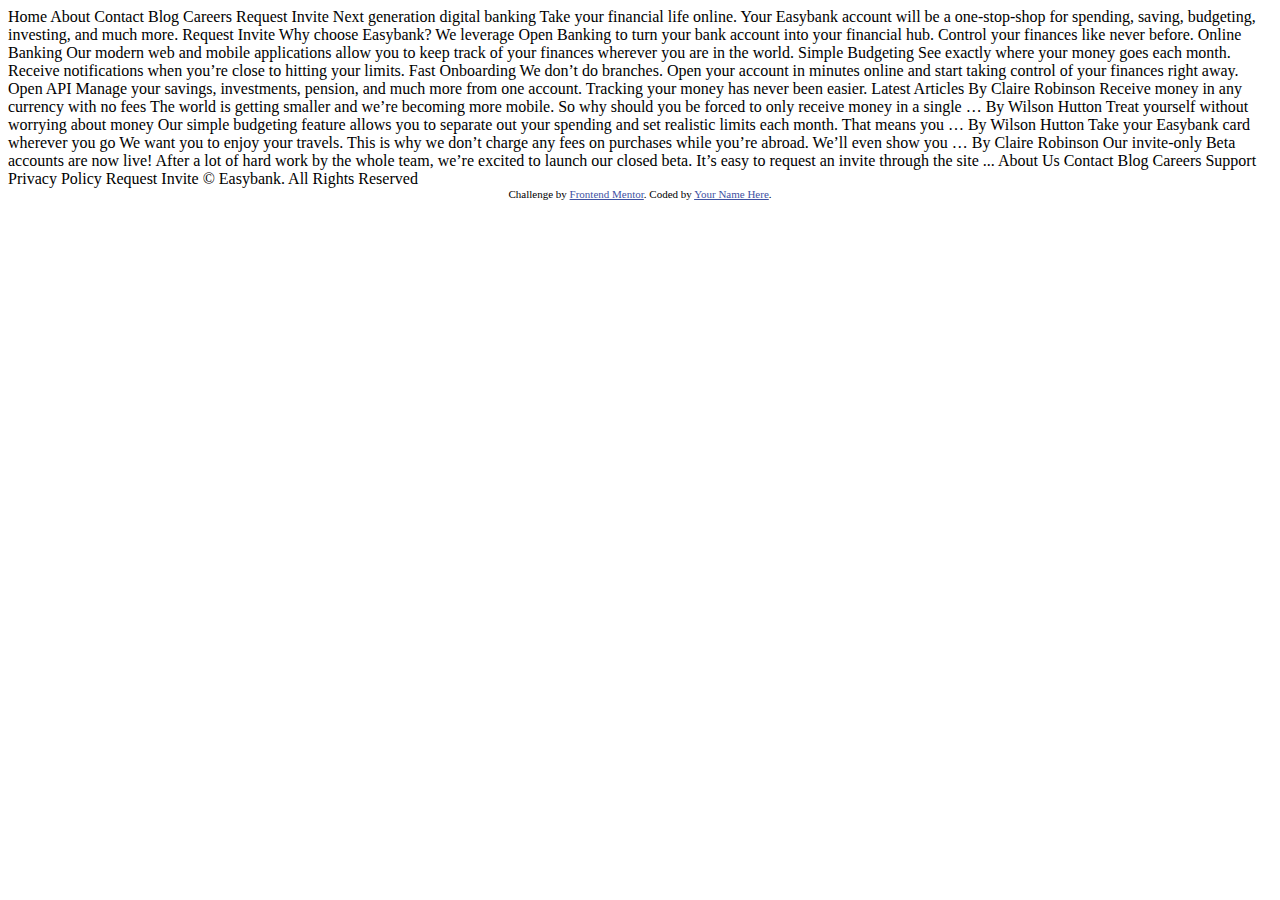
==== fem-easybank-landing/index.html @ af989ed2 "first commit sass-projects" ====
<!DOCTYPE html>
<html lang="en">
<head>
  <meta charset="UTF-8">
  <meta name="viewport" content="width=device-width, initial-scale=1.0"> <!-- displays site properly based on user's device -->

  <link rel="icon" type="image/png" sizes="32x32" href="./images/favicon-32x32.png">
  
  <title>Frontend Mentor | Easybank landing page</title>

  <!-- Feel free to remove these styles or customise in your own stylesheet 👍 -->
  <style>
    .attribution { font-size: 11px; text-align: center; }
    .attribution a { color: hsl(228, 45%, 44%); }
  </style>
</head>
<body>

  Home
  About
  Contact
  Blog
  Careers

  Request Invite



  Next generation digital banking

  Take your financial life online. Your Easybank account will be a one-stop-shop 
  for spending, saving, budgeting, investing, and much more.

  Request Invite



  Why choose Easybank?

  We leverage Open Banking to turn your bank account into your financial hub. Control 
  your finances like never before.

  Online Banking
  Our modern web and mobile applications allow you to keep track of your finances 
  wherever you are in the world.

  Simple Budgeting
  See exactly where your money goes each month. Receive notifications when you’re 
  close to hitting your limits.

  Fast Onboarding
  We don’t do branches. Open your account in minutes online and start taking control 
  of your finances right away.

  Open API
  Manage your savings, investments, pension, and much more from one account. Tracking 
  your money has never been easier.

  

  Latest Articles

  By Claire Robinson
  Receive money in any currency with no fees
  The world is getting smaller and we’re becoming more mobile. So why should you be 
  forced to only receive money in a single …

  By Wilson Hutton
  Treat yourself without worrying about money
  Our simple budgeting feature allows you to separate out your spending and set 
  realistic limits each month. That means you …

  By Wilson Hutton
  Take your Easybank card wherever you go
  We want you to enjoy your travels. This is why we don’t charge any fees on purchases 
  while you’re abroad. We’ll even show you …

  By Claire Robinson
  Our invite-only Beta accounts are now live!
  After a lot of hard work by the whole team, we’re excited to launch our closed beta. 
  It’s easy to request an invite through the site ...

  

  About Us
  Contact
  Blog
  Careers
  Support
  Privacy Policy

  Request Invite

  © Easybank. All Rights Reserved
  
  <div class="attribution">
    Challenge by <a href="https://www.frontendmentor.io?ref=challenge" target="_blank">Frontend Mentor</a>. 
    Coded by <a href="#">Your Name Here</a>.
  </div>
</body>
</html>
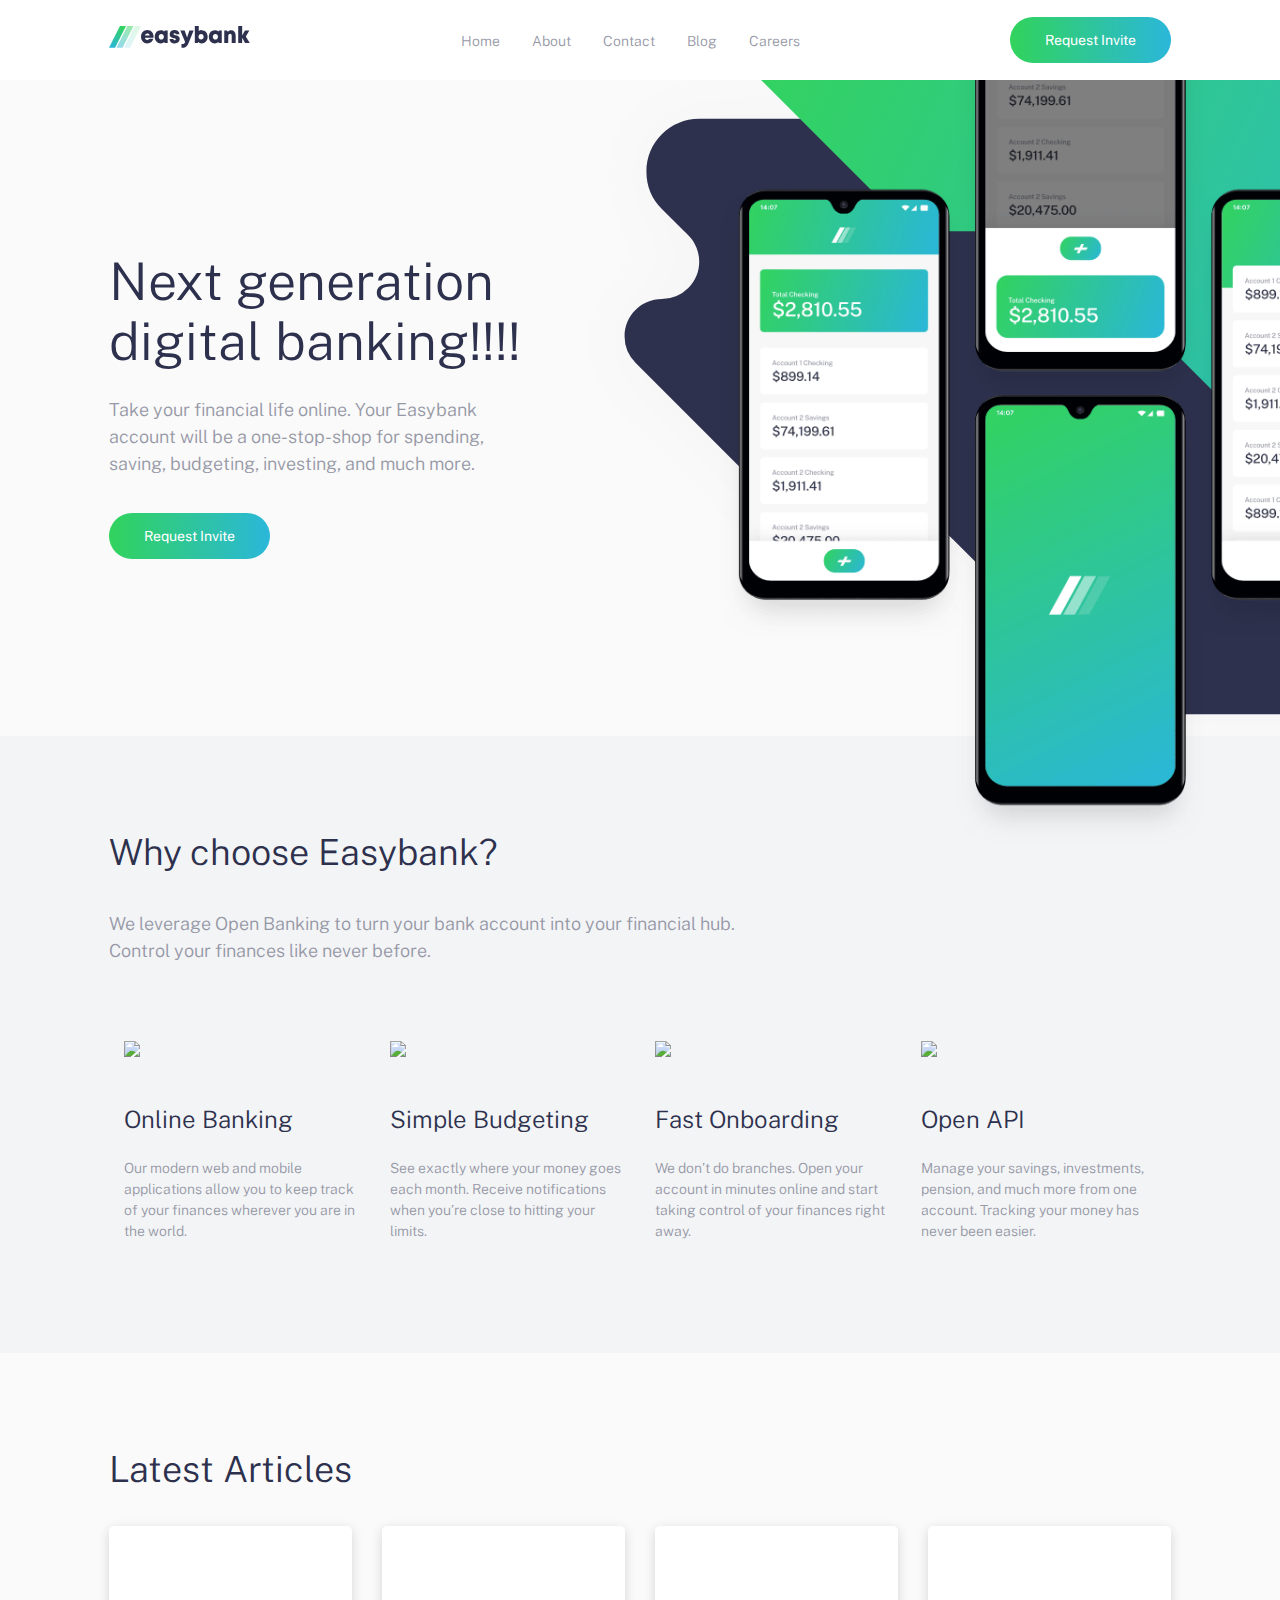
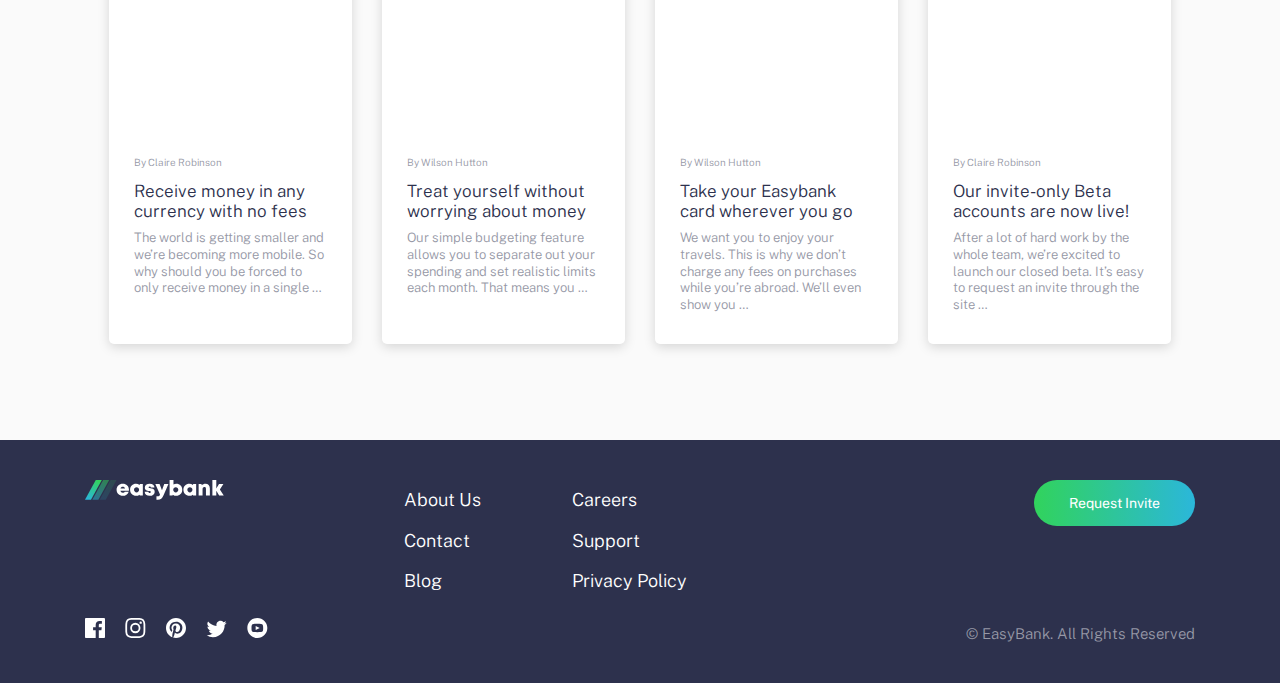
==== commit 3ac5fb70: "Add existing file" ====
--- a/fem-easybank-landing/index.html
+++ b/fem-easybank-landing/index.html
@@ -1,101 +1,248 @@
 <!DOCTYPE html>
 <html lang="en">
-<head>
-  <meta charset="UTF-8">
-  <meta name="viewport" content="width=device-width, initial-scale=1.0"> <!-- displays site properly based on user's device -->
-
-  <link rel="icon" type="image/png" sizes="32x32" href="./images/favicon-32x32.png">
-  
-  <title>Frontend Mentor | Easybank landing page</title>
-
-  <!-- Feel free to remove these styles or customise in your own stylesheet 👍 -->
-  <style>
-    .attribution { font-size: 11px; text-align: center; }
-    .attribution a { color: hsl(228, 45%, 44%); }
-  </style>
-</head>
-<body>
-
-  Home
-  About
-  Contact
-  Blog
-  Careers
-
-  Request Invite
-
-
-
-  Next generation digital banking
-
-  Take your financial life online. Your Easybank account will be a one-stop-shop 
-  for spending, saving, budgeting, investing, and much more.
-
-  Request Invite
-
-
-
-  Why choose Easybank?
-
-  We leverage Open Banking to turn your bank account into your financial hub. Control 
-  your finances like never before.
-
-  Online Banking
-  Our modern web and mobile applications allow you to keep track of your finances 
-  wherever you are in the world.
-
-  Simple Budgeting
-  See exactly where your money goes each month. Receive notifications when you’re 
-  close to hitting your limits.
-
-  Fast Onboarding
-  We don’t do branches. Open your account in minutes online and start taking control 
-  of your finances right away.
-
-  Open API
-  Manage your savings, investments, pension, and much more from one account. Tracking 
-  your money has never been easier.
-
-  
-
-  Latest Articles
-
-  By Claire Robinson
-  Receive money in any currency with no fees
-  The world is getting smaller and we’re becoming more mobile. So why should you be 
-  forced to only receive money in a single …
-
-  By Wilson Hutton
-  Treat yourself without worrying about money
-  Our simple budgeting feature allows you to separate out your spending and set 
-  realistic limits each month. That means you …
-
-  By Wilson Hutton
-  Take your Easybank card wherever you go
-  We want you to enjoy your travels. This is why we don’t charge any fees on purchases 
-  while you’re abroad. We’ll even show you …
-
-  By Claire Robinson
-  Our invite-only Beta accounts are now live!
-  After a lot of hard work by the whole team, we’re excited to launch our closed beta. 
-  It’s easy to request an invite through the site ...
-
-  
-
-  About Us
-  Contact
-  Blog
-  Careers
-  Support
-  Privacy Policy
-
-  Request Invite
-
-  © Easybank. All Rights Reserved
-  
-  <div class="attribution">
-    Challenge by <a href="https://www.frontendmentor.io?ref=challenge" target="_blank">Frontend Mentor</a>. 
-    Coded by <a href="#">Your Name Here</a>.
-  </div>
-</body>
-</html>+  <head>
+    <meta charset="UTF-8" />
+    <meta name="viewport" content="width=device-width, initial-scale=1.0" />
+    <!-- displays site properly based on user's device -->
+
+    <link
+      rel="icon"
+      type="image/png"
+      sizes="32x32"
+      href="./images/favicon-32x32.png"
+    />
+    <link
+      href="https://fonts.googleapis.com/css2?family=Public+Sans:wght@300;400&display=swap"
+      rel="stylesheet"
+    />
+    <link rel="stylesheet" href="app/scss/style.css" />
+
+    <title>Frontend Mentor | Easybank landing page</title>
+  </head>
+  <body>
+    <header class="header">
+      <div class="overlay has-fade"></div>
+
+      <nav class="container container--pall flex flex-jc-sb flex-ai-c">
+        <a href="/" class="header__logo">
+          <img src="images/logo.svg" alt="Easybank" />
+        </a>
+
+        <a id="btnHamburger" href="#" class="header__toggle hide-for-desktop">
+          <span></span>
+          <span></span>
+          <span></span>
+        </a>
+
+        <div class="header__links hide-for-mobile">
+          <a href="#">Home</a><a href="#">About</a><a href="#">Contact</a
+          ><a href="#">Blog</a><a href="#">Careers</a>
+        </div>
+
+        <a href="#" class="button header__cta hide-for-mobile"
+          >Request Invite</a
+>
+      </nav>
+
+      <div class="header__menu has-fade">
+        <a href="">Home</a>
+        <a href="">About</a>
+        <a href="">Contact</a>
+        <a href="">Blog</a>
+        <a href="">Careers</a>
+      </div>
+    </header>
+
+    <section class="hero">
+      <div class="container">
+        <div class="hero__image"></div>
+
+        <div class="hero__text container--pall">
+          <h1>Next generation digital banking!!!!</h1>
+          <p>
+            Take your financial life online. Your Easybank account will be a
+            one-stop-shop for spending, saving, budgeting, investing, and much
+            more.
+          </p>
+          <a href="#" class="button hero__cta">Request Invite</a>
+        </div>
+      </div>
+    </section>
+
+    <section class="feature">
+      <div class="feature__content container container--pall">
+        <div class="feature__intro">
+          <h2>Why choose Easybank?</h2>
+          <p>
+            We leverage Open Banking to turn your bank account into your
+            financial hub. Control your finances like never before.
+          </p>
+        </div>
+
+        <div class="feature__grid">
+          <div class="feature__item">
+            <div class="feature__icon">
+              <img src="/images/icon-online.svg" />
+            </div>
+            <div class="feature__title">Online Banking</div>
+            <div class="feature__description">
+              Our modern web and mobile applications allow you to keep track of
+              your finances wherever you are in the world.
+            </div>
+          </div>
+
+          <div class="feature__item">
+            <div class="feature__icon">
+              <img src="/images/icon-budgeting.svg" />
+            </div>
+            <div class="feature__title">Simple Budgeting</div>
+            <div class="feature__description">
+              See exactly where your money goes each month. Receive
+              notifications when you’re close to hitting your limits.
+            </div>
+          </div>
+
+          <div class="feature__item">
+            <div class="feature__icon">
+              <img src="/images/icon-onboarding.svg" />
+            </div>
+            <div class="feature__title">Fast Onboarding</div>
+            <div class="feature__description">
+              We don’t do branches. Open your account in minutes online and
+              start taking control of your finances right away.
+            </div>
+          </div>
+
+          <div class="feature__item">
+            <div class="feature__icon"><img src="/images/icon-api.svg" /></div>
+            <div class="feature__title">Open API</div>
+            <div class="feature__description">
+              Manage your savings, investments, pension, and much more from one
+              account. Tracking your money has never been easier.
+            </div>
+          </div>
+        </div>
+      </div>
+    </section>
+
+    <section class="articles">
+      <div class="article__content container container--pall">
+        <h2>Latest Articles</h2>
+
+        <div class="article__grid">
+          <a href="#" class="article__item">
+            <div
+              class="article__image"
+              style="background-image: url('/images/image-currency.jpg')"
+            ></div>
+            <div class="article__text">
+              <div class="article__author">By Claire Robinson</div>
+              <div class="article__title">
+                Receive money in any currency with no fees
+              </div>
+              <div class="article__description">
+                The world is getting smaller and we’re becoming more mobile. So
+                why should you be forced to only receive money in a single …
+              </div>
+            </div>
+          </a>
+
+          <a href="#" class="article__item">
+            <div
+              class="article__image"
+              style="background-image: url('/images/image-restaurant.jpg')"
+            ></div>
+            <div class="article__text">
+              <div class="article__author">By Wilson Hutton</div>
+              <div class="article__title">
+                Treat yourself without worrying about money
+              </div>
+              <div class="article__description">
+                Our simple budgeting feature allows you to separate out your
+                spending and set realistic limits each month. That means you …
+              </div>
+            </div>
+          </a>
+
+          <a href="#" class="article__item">
+            <div
+              class="article__image"
+              style="background-image: url('/images/image-plane.jpg')"
+            ></div>
+            <div class="article__text">
+              <div class="article__author">By Wilson Hutton</div>
+              <div class="article__title">
+                Take your Easybank card wherever you go
+              </div>
+              <div class="article__description">
+                We want you to enjoy your travels. This is why we don’t charge
+                any fees on purchases while you’re abroad. We’ll even show you …
+              </div>
+            </div>
+          </a>
+
+          <a href="#" class="article__item">
+            <div
+              class="article__image"
+              style="background-image: url('/images/image-confetti.jpg')"
+            ></div>
+            <div class="article__text">
+              <div class="article__author">By Claire Robinson</div>
+              <div class="article__title">
+                Our invite-only Beta accounts are now live!
+              </div>
+              <div class="article__description">
+                After a lot of hard work by the whole team, we’re excited to
+                launch our closed beta. It’s easy to request an invite through
+                the site …
+              </div>
+            </div>
+          </a>
+        </div>
+      </div>
+    </section>
+    <!--FOOTER-->
+    <footer class="footer">
+      <div class="container">
+        <div class="footer__logo">
+          <img src="images/logo-dark.svg" alt="">
+        </div>
+        <div class="footer__social">
+          <a href="#">
+            <svg xmlns="http://www.w3.org/2000/svg" width="20" height="20"><path fill="#FFF" d="M18.896 0H1.104C.494 0 0 .494 0 1.104v17.793C0 19.506.494 20 1.104 20h9.58v-7.745H8.076V9.237h2.606V7.01c0-2.583 1.578-3.99 3.883-3.99 1.104 0 2.052.082 2.329.119v2.7h-1.598c-1.254 0-1.496.597-1.496 1.47v1.928h2.989l-.39 3.018h-2.6V20h5.098c.608 0 1.102-.494 1.102-1.104V1.104C20 .494 19.506 0 18.896 0z"/></svg>
+          </a>
+          <a href="#">
+            <svg xmlns="http://www.w3.org/2000/svg" width="21" height="20"><path fill="#FFF" d="M10.333 1.802c2.67 0 2.987.01 4.042.059 2.71.123 3.976 1.409 4.1 4.099.048 1.054.057 1.37.057 4.04 0 2.672-.01 2.988-.058 4.042-.124 2.687-1.386 3.975-4.099 4.099-1.055.048-1.37.058-4.042.058-2.67 0-2.986-.01-4.04-.058-2.717-.124-3.976-1.416-4.1-4.1-.048-1.054-.058-1.37-.058-4.041 0-2.67.01-2.986.058-4.04.124-2.69 1.387-3.977 4.1-4.1 1.054-.048 1.37-.058 4.04-.058zm0-1.802C7.618 0 7.278.012 6.211.06 2.579.227.56 2.242.394 5.877.345 6.944.334 7.284.334 10s.011 3.057.06 4.123c.166 3.632 2.181 5.65 5.816 5.817 1.068.048 1.408.06 4.123.06 2.716 0 3.057-.012 4.124-.06 3.628-.167 5.651-2.182 5.816-5.817.049-1.066.06-1.407.06-4.123s-.011-3.056-.06-4.122C20.11 2.249 18.093.228 14.458.06 13.39.01 13.049 0 10.333 0zm0 4.865a5.135 5.135 0 100 10.27 5.135 5.135 0 000-10.27zm0 8.468a3.333 3.333 0 110-6.666 3.333 3.333 0 010 6.666zm5.339-9.87a1.2 1.2 0 10-.001 2.4 1.2 1.2 0 000-2.4z"/></svg>          
+          </a>
+          <a href="#">
+            <svg xmlns="http://www.w3.org/2000/svg" width="20" height="20"><path fill="#FFF" d="M10 0C4.478 0 0 4.477 0 10c0 4.237 2.636 7.855 6.356 9.312-.088-.791-.167-2.005.035-2.868.182-.78 1.172-4.97 1.172-4.97s-.299-.6-.299-1.486c0-1.39.806-2.428 1.81-2.428.852 0 1.264.64 1.264 1.408 0 .858-.545 2.14-.828 3.33-.236.995.5 1.807 1.48 1.807 1.778 0 3.144-1.874 3.144-4.58 0-2.393-1.72-4.068-4.177-4.068-2.845 0-4.515 2.135-4.515 4.34 0 .859.331 1.781.745 2.281a.3.3 0 01.069.288l-.278 1.133c-.044.183-.145.223-.335.134-1.249-.581-2.03-2.407-2.03-3.874 0-3.154 2.292-6.052 6.608-6.052 3.469 0 6.165 2.473 6.165 5.776 0 3.447-2.173 6.22-5.19 6.22-1.013 0-1.965-.525-2.291-1.148l-.623 2.378c-.226.869-.835 1.958-1.244 2.621.937.29 1.931.446 2.962.446 5.522 0 10-4.477 10-10S15.522 0 10 0z"/></svg>          
+          </a>
+          <a href="#">
+            <svg xmlns="http://www.w3.org/2000/svg" width="21" height="18"><path fill="#FFF" d="M20.667 2.797a8.192 8.192 0 01-2.357.646 4.11 4.11 0 001.804-2.27 8.22 8.22 0 01-2.606.996A4.096 4.096 0 0014.513.873c-2.649 0-4.595 2.472-3.997 5.038a11.648 11.648 0 01-8.457-4.287 4.109 4.109 0 001.27 5.478A4.086 4.086 0 011.47 6.59c-.045 1.901 1.317 3.68 3.29 4.075a4.113 4.113 0 01-1.853.07 4.106 4.106 0 003.834 2.85 8.25 8.25 0 01-6.075 1.7 11.616 11.616 0 006.29 1.843c7.618 0 11.922-6.434 11.662-12.205a8.354 8.354 0 002.048-2.124z"/></svg>          
+          </a>
+          <a href="#">
+            <svg xmlns="http://www.w3.org/2000/svg" width="21" height="20"><path fill="#FFF" d="M10.333 0c-5.522 0-10 4.478-10 10 0 5.523 4.478 10 10 10 5.523 0 10-4.477 10-10 0-5.522-4.477-10-10-10zm3.701 14.077c-1.752.12-5.653.12-7.402 0C4.735 13.947 4.514 13.018 4.5 10c.014-3.024.237-3.947 2.132-4.077 1.749-.12 5.651-.12 7.402 0 1.898.13 2.118 1.059 2.133 4.077-.015 3.024-.238 3.947-2.133 4.077zM8.667 8.048l4.097 1.949-4.097 1.955V8.048z"/></svg>          </a>
+        </div>
+        <div class="footer__links col1">
+          <a href="#">About Us</a>
+          <a href="#">Contact</a>
+          <a href="#">Blog</a>
+        </div>
+        <div class="footer__links col2">
+          <a href="#">Careers</a>
+          <a href="#">Support</a>
+          <a href="#">Privacy Policy</a>
+        </div>
+        <div class="footer__cta">
+          <a href="#" class="button">Request Invite</a>
+        </div>
+        <div class="footer__copyright">
+          &copy; EasyBank. All Rights Reserved
+        </div>
+      </div>
+    </footer>
+
+
+    <script src="/app/js/script.js"></script>
+  </body>
+</html>
--- a/fem-easybank-landing/app/scss/style.css
+++ b/fem-easybank-landing/app/scss/style.css
@@ -0,0 +1,806 @@
+.has-fade {
+  visibility: hidden;
+}
+
+@-webkit-keyframes fade-in {
+  from {
+    visibility: hidden;
+    opacity: 0;
+  }
+  1% {
+    visibility: visible;
+    opacity: 0;
+  }
+  to {
+    visibility: visible;
+    opacity: 1;
+  }
+}
+
+@keyframes fade-in {
+  from {
+    visibility: hidden;
+    opacity: 0;
+  }
+  1% {
+    visibility: visible;
+    opacity: 0;
+  }
+  to {
+    visibility: visible;
+    opacity: 1;
+  }
+}
+
+.fade-in {
+  -webkit-animation: fade-in 200ms ease-in-out forwards;
+          animation: fade-in 200ms ease-in-out forwards;
+}
+
+@-webkit-keyframes fade-out {
+  from {
+    visibility: visible;
+    opacity: 1;
+  }
+  99% {
+    visibility: visible;
+    opacity: 0;
+  }
+  to {
+    visibility: hidden;
+    opacity: 0;
+  }
+}
+
+@keyframes fade-out {
+  from {
+    visibility: visible;
+    opacity: 1;
+  }
+  99% {
+    visibility: visible;
+    opacity: 0;
+  }
+  to {
+    visibility: hidden;
+    opacity: 0;
+  }
+}
+
+.fade-out {
+  -webkit-animation: fade-out 200ms ease-in-out forwards;
+          animation: fade-out 200ms ease-in-out forwards;
+}
+
+html {
+  font-size: 100%;
+  -webkit-box-sizing: border-box;
+          box-sizing: border-box;
+}
+
+*,
+*::before,
+*::after {
+  -webkit-box-sizing: inherit;
+          box-sizing: inherit;
+}
+
+body {
+  margin: 0;
+  padding: 0;
+  font-family: 'Public Sans', sans-serif;
+  font-size: 0.875rem;
+  font-weight: 300;
+  color: #9698a6;
+  line-height: 1.3;
+  overflow-x: hidden;
+}
+
+@media (min-width: 64em) {
+  body {
+    font-size: 1.125rem;
+  }
+}
+
+body.noscroll {
+  overflow: hidden;
+}
+
+h1,
+h2,
+h3 {
+  font-weight: 300;
+  line-height: 1.15;
+  color: #2d314d;
+  margin-top: 0px;
+}
+
+h1 {
+  font-size: 2.31rem;
+  margin-bottom: 1.5rem;
+}
+
+@media (min-width: 64em) {
+  h1 {
+    font-size: 3.25rem;
+  }
+}
+
+h2 {
+  font-size: 1.875rem;
+  margin-bottom: 1.5625rem;
+}
+
+@media (min-width: 64em) {
+  h2 {
+    font-size: 2.25rem;
+    margin-bottom: 2.25rem;
+  }
+}
+
+p {
+  line-height: 1.5;
+  margin-bottom: 2.25rem;
+}
+
+a,
+a:visited,
+a:hover {
+  text-decoration: none;
+}
+
+.container {
+  max-width: 69.375rem;
+  margin: 0 auto;
+}
+
+.container--pall {
+  padding-top: 4.375rem;
+  padding-right: 1.5rem;
+  padding-bottom: 4.375rem;
+  padding-left: 1.5rem;
+}
+
+@media (min-width: 64em) {
+  .container--pall {
+    padding-top: 6rem;
+    padding-bottom: 6rem;
+  }
+}
+
+.container--py {
+  padding-top: 4.375rem;
+  padding-bottom: 4.375rem;
+}
+
+@media (min-width: 64em) {
+  .container--py {
+    padding-top: 6rem;
+    padding-bottom: 6rem;
+  }
+}
+
+.container--px {
+  padding-right: 1.5rem;
+  padding-left: 1.5rem;
+}
+
+.container--pt {
+  padding-top: 4.375rem;
+}
+
+@media (min-width: 64em) {
+  .container--pt {
+    padding-top: 6rem;
+  }
+}
+
+.container--pr {
+  padding-right: 1.5rem;
+}
+
+.container--pb {
+  padding-bottom: 4.375rem;
+}
+
+@media (min-width: 64em) {
+  .container--pb {
+    padding-bottom: 6rem;
+  }
+}
+
+.container--pl {
+  padding-left: 1.5rem;
+}
+
+.flex {
+  display: -webkit-box;
+  display: -ms-flexbox;
+  display: flex;
+}
+
+.flex-jc-sb {
+  -webkit-box-pack: justify;
+      -ms-flex-pack: justify;
+          justify-content: space-between;
+}
+
+.flex-jc-c {
+  -webkit-box-pack: center;
+      -ms-flex-pack: center;
+          justify-content: center;
+}
+
+.flex-ai-c {
+  -webkit-box-align: center;
+      -ms-flex-align: center;
+          align-items: center;
+}
+
+button,
+.button {
+  position: relative;
+  display: inline-block;
+  padding: 0.875rem 2.1875rem;
+  background-image: -webkit-gradient(linear, left top, right top, from(#31d35c), to(#2bb7da));
+  background-image: linear-gradient(to right, #31d35c, #2bb7da);
+  border: 0;
+  border-radius: 50px;
+  cursor: pointer;
+  color: white;
+  font-weight: 400;
+  font-size: 0.875rem;
+  -webkit-transition: opacity 300ms ease-in-out;
+  transition: opacity 300ms ease-in-out;
+  overflow: hidden;
+}
+
+button::before,
+.button::before {
+  content: '';
+  position: absolute;
+  top: 0;
+  right: 0;
+  bottom: 0;
+  left: 0;
+  background-color: rgba(255, 255, 255, 0.25);
+  opacity: 0;
+  -webkit-transition: opacity 150ms ease-in-out;
+  transition: opacity 150ms ease-in-out;
+}
+
+button:hover::before,
+.button:hover::before {
+  opacity: 1;
+}
+
+@media (max-width: 63.9375em) {
+  .hide-for-mobile {
+    display: none;
+  }
+}
+
+@media (min-width: 64em) {
+  .hide-for-desktop {
+    display: none;
+  }
+}
+
+.header {
+  position: relative;
+  z-index: 1;
+}
+
+.header.open .header__toggle > span:first-child {
+  -webkit-transform: rotate(45deg);
+          transform: rotate(45deg);
+}
+
+.header.open .header__toggle > span:nth-child(2) {
+  opacity: 0;
+}
+
+.header.open .header__toggle > span:last-child {
+  -webkit-transform: rotate(-45deg);
+          transform: rotate(-45deg);
+}
+
+.header .overlay {
+  opacity: 0;
+  position: fixed;
+  top: 0px;
+  right: 0px;
+  bottom: 0px;
+  left: 0px;
+  background-image: -webkit-gradient(linear, left top, left bottom, from(#2d314d), to(transparent));
+  background-image: linear-gradient(#2d314d, transparent);
+}
+
+.header nav {
+  position: relative;
+  background-color: white;
+  padding-top: 1.0625rem;
+  padding-bottom: 1.0625rem;
+}
+
+.header__logo img {
+  width: 8.8125rem;
+  height: 1.375rem;
+}
+
+.header__toggle > span {
+  display: block;
+  width: 26px;
+  height: 2px;
+  background-color: #2d314d;
+  -webkit-transition: all 300ms ease-in-out;
+  transition: all 300ms ease-in-out;
+  -webkit-transform-origin: 3px 1px;
+          transform-origin: 3px 1px;
+}
+
+.header__toggle > span:not(:last-child) {
+  margin-bottom: 5px;
+}
+
+.header__menu {
+  position: absolute;
+  width: calc(100% - 3rem);
+  left: 50%;
+  -webkit-transform: translateX(-50%);
+          transform: translateX(-50%);
+  background: white;
+  margin-top: 1.5rem;
+  padding: 1.625rem;
+  border-radius: 5px;
+}
+
+.header__menu a {
+  display: block;
+  padding: 0.625rem;
+  color: #2d314d;
+  text-align: center;
+}
+
+.header__links a {
+  position: relative;
+  font-size: 0.875rem;
+  color: #9698a6;
+  -webkit-transition: color 300ms ease-in-out;
+  transition: color 300ms ease-in-out;
+}
+
+.header__links a:not(:last-child) {
+  margin-right: 32px;
+}
+
+.header__links a::before {
+  content: "";
+  display: block;
+  position: absolute;
+  height: 5px;
+  left: 0;
+  right: 0;
+  bottom: -30px;
+  background: -webkit-gradient(linear, left top, right top, from(#31d35c), to(#2bb7da));
+  background: linear-gradient(to right, #31d35c, #2bb7da);
+  opacity: 0;
+  -webkit-transition: opacity 300ms ease-in-out;
+  transition: opacity 300ms ease-in-out;
+}
+
+.header__links a:hover {
+  color: #2d314d;
+}
+
+.header__links a:hover::before {
+  opacity: 1;
+}
+
+.hero {
+  background-color: #fafafa;
+}
+
+@media (min-width: 64em) {
+  .hero .container {
+    display: -webkit-box;
+    display: -ms-flexbox;
+    display: flex;
+    -webkit-box-align: center;
+        -ms-flex-align: center;
+            align-items: center;
+  }
+}
+
+.hero__image {
+  position: relative;
+  background-image: url("../../images/bg-intro-mobile.svg");
+  background-size: cover;
+  background-repeat: no-repeat;
+  background-position: center center;
+  min-height: 17.5rem;
+}
+
+@media (min-width: 40em) {
+  .hero__image {
+    min-height: 25rem;
+    background-position: center 70%;
+  }
+}
+
+@media (min-width: 64em) {
+  .hero__image {
+    -webkit-box-flex: 3;
+        -ms-flex: 3;
+            flex: 3;
+    -webkit-box-ordinal-group: 3;
+        -ms-flex-order: 2;
+            order: 2;
+    height: 41rem;
+    background-image: none;
+  }
+}
+
+@media (min-width: 64em) {
+  .hero__image::before {
+    content: "";
+    position: absolute;
+    height: 100%;
+    background-image: url("../../images/bg-intro-desktop.svg");
+    background-repeat: no-repeat;
+    background-position: center bottom;
+    width: 150%;
+    background-size: 122%;
+    background-position: 0% 83%;
+  }
+}
+
+.hero__image::after {
+  content: "";
+  position: absolute;
+  width: 100%;
+  height: 100%;
+  background-image: url("../../images/image-mockups.png");
+  background-size: 93%;
+  background-repeat: no-repeat;
+  background-position: center bottom;
+}
+
+@media (min-width: 40em) {
+  .hero__image::after {
+    background-size: 52%;
+  }
+}
+
+@media (min-width: 64em) {
+  .hero__image::after {
+    width: 120%;
+    height: 122%;
+    background-size: 94%;
+    background-position: center 150%;
+    left: 22%;
+  }
+}
+
+.hero__text {
+  text-align: center;
+}
+
+@media (min-width: 64em) {
+  .hero__text {
+    -webkit-box-flex: 2;
+        -ms-flex: 2;
+            flex: 2;
+    -webkit-box-ordinal-group: 2;
+        -ms-flex-order: 1;
+            order: 1;
+    text-align: left;
+  }
+}
+
+.feature {
+  background-color: #f3f4f6;
+  text-align: center;
+}
+
+@media (min-width: 40em) {
+  .feature {
+    text-align: left;
+  }
+}
+
+.feature__intro {
+  margin-bottom: 3.75rem;
+}
+
+@media (min-width: 64em) {
+  .feature__intro {
+    width: 60%;
+  }
+}
+
+@media (min-width: 40em) {
+  .feature__grid {
+    display: -webkit-box;
+    display: -ms-flexbox;
+    display: flex;
+    -ms-flex-wrap: wrap;
+        flex-wrap: wrap;
+  }
+}
+
+.feature__item {
+  padding: 0.9375rem;
+}
+
+@media (min-width: 40em) {
+  .feature__item {
+    -webkit-box-flex: 0;
+        -ms-flex: 0 0 50%;
+            flex: 0 0 50%;
+  }
+}
+
+@media (min-width: 64em) {
+  .feature__item {
+    -webkit-box-flex: 1;
+        -ms-flex: 1;
+            flex: 1;
+  }
+}
+
+.feature__icon {
+  margin-bottom: 1.875rem;
+}
+
+@media (min-width: 64em) {
+  .feature__icon {
+    margin-bottom: 2.75rem;
+  }
+}
+
+.feature__title {
+  font-size: 1.25rem;
+  font-weight: 300;
+  line-height: 1.15;
+  color: #2d314d;
+  margin-bottom: 1rem;
+}
+
+@media (min-width: 64em) {
+  .feature__title {
+    font-size: 1.5rem;
+    margin-bottom: 1.5rem;
+  }
+}
+
+.feature__description {
+  font-size: 0.875rem;
+  line-height: 1.5;
+}
+
+.articles {
+  background-color: #fafafa;
+}
+
+.article__grid {
+  display: -ms-grid;
+  display: grid;
+  -ms-grid-columns: 1fr;
+      grid-template-columns: 1fr;
+  gap: 1.875rem;
+}
+
+@media (min-width: 40em) {
+  .article__grid {
+    -ms-grid-columns: (1fr)[2];
+        grid-template-columns: repeat(2, 1fr);
+  }
+}
+
+@media (min-width: 64em) {
+  .article__grid {
+    -ms-grid-columns: (1fr)[4];
+        grid-template-columns: repeat(4, 1fr);
+  }
+}
+
+.article__item {
+  border-radius: 0.3125rem;
+  overflow: hidden;
+  background-color: white;
+  -webkit-box-shadow: 0px 3px 12px rgba(0, 0, 0, 0.15);
+          box-shadow: 0px 3px 12px rgba(0, 0, 0, 0.15);
+  -webkit-transition: all 150ms ease-in-out;
+  transition: all 150ms ease-in-out;
+}
+
+.article__item:hover {
+  -webkit-transform: scale(1.05);
+          transform: scale(1.05);
+}
+
+.article__image {
+  height: 12.5rem;
+  background-size: cover;
+  background-repeat: no-repeat;
+  background-position: center center;
+}
+
+.article__text {
+  padding: 1.875rem 1.875rem 2.5rem 1.875rem;
+  color: #9698a6;
+}
+
+@media (min-width: 40em) {
+  .article__text {
+    padding: 1.875rem 1.5625rem;
+  }
+}
+
+.article__author {
+  font-size: 0.625rem;
+  margin-bottom: 0.75rem;
+}
+
+.article__title {
+  font-size: 1.0625rem;
+  line-height: 1.2;
+  color: #2d314d;
+  margin-bottom: 0.5rem;
+}
+
+.article__description {
+  font-size: 0.8125rem;
+}
+
+.footer {
+  background-color: #2d314d;
+  color: white;
+  padding: 2.5rem;
+  text-align: center;
+}
+
+@media (min-width: 64em) {
+  .footer .container {
+    display: -ms-grid;
+    display: grid;
+    -ms-grid-columns: 2fr 1fr 1fr 3fr;
+        grid-template-columns: 2fr 1fr 1fr 3fr;
+    -ms-grid-rows: 1fr auto;
+        grid-template-rows: 1fr auto;
+        grid-template-areas: "logo links1 links2 cta" "social links1 links2 copyright";
+    gap: 1rem;
+    justify-items: start;
+  }
+}
+
+.footer a {
+  color: white;
+}
+
+.footer__logo {
+  display: block;
+  margin-bottom: 1.875rem;
+}
+
+@media (min-width: 64em) {
+  .footer__logo {
+    grid-area: logo;
+  }
+}
+
+@media (max-width: 63.9375em) {
+  .footer__logo {
+    grid-area: logo;
+  }
+}
+
+.footer__social a:not(:last-child) {
+  display: inline-block;
+  margin-right: 1rem;
+  height: 1.25rem;
+}
+
+.footer__social a:not(:last-child):hover svg path {
+  fill: #31d35c;
+}
+
+.footer__social svg path {
+  -webkit-transition: fill 150ms ease-in-out;
+  transition: fill 150ms ease-in-out;
+}
+
+@media (min-width: 64em) {
+  .footer__social {
+    grid-area: social;
+    -ms-flex-item-align: end;
+        -ms-grid-row-align: end;
+        align-self: end;
+  }
+}
+
+.footer__links {
+  display: -webkit-box;
+  display: -ms-flexbox;
+  display: flex;
+  -webkit-box-orient: vertical;
+  -webkit-box-direction: normal;
+      -ms-flex-direction: column;
+          flex-direction: column;
+  -webkit-box-align: center;
+      -ms-flex-align: center;
+          align-items: center;
+}
+
+@media (min-width: 64em) {
+  .footer__links {
+    -webkit-box-align: start;
+        -ms-flex-align: start;
+            align-items: start;
+    -webkit-box-pack: justify;
+        -ms-flex-pack: justify;
+            justify-content: space-between;
+  }
+}
+
+.footer__links a {
+  line-height: 2.25;
+  -webkit-transition: color 150ms ease-in-out;
+  transition: color 150ms ease-in-out;
+}
+
+.footer__links a:hover {
+  color: #31d35c;
+}
+
+@media (min-width: 64em) {
+  .footer__links .col1 {
+    grid-area: links1;
+  }
+}
+
+@media (max-width: 63.9375em) {
+  .footer__links .col1 {
+    margin-bottom: 1.875rem;
+  }
+}
+
+@media (min-width: 64em) {
+  .footer__links .col2 {
+    grid-area: links2;
+  }
+}
+
+@media (max-width: 63.9375em) {
+  .footer__links a.button {
+    margin-bottom: 1.875rem;
+  }
+}
+
+@media (min-width: 64em) {
+  .footer__cta {
+    grid-area: cta;
+    text-align: right;
+    -ms-grid-column-align: end;
+        justify-self: end;
+  }
+}
+
+.footer__copyright {
+  font-size: 0.8125rem;
+  color: #9698a6;
+}
+
+@media (min-width: 64em) {
+  .footer__copyright {
+    grid-area: copyright;
+    -ms-flex-item-align: end;
+        -ms-grid-row-align: end;
+        align-self: end;
+    -ms-grid-column-align: end;
+        justify-self: end;
+    font-size: 0.9375rem;
+  }
+}
+/*# sourceMappingURL=style.css.map */